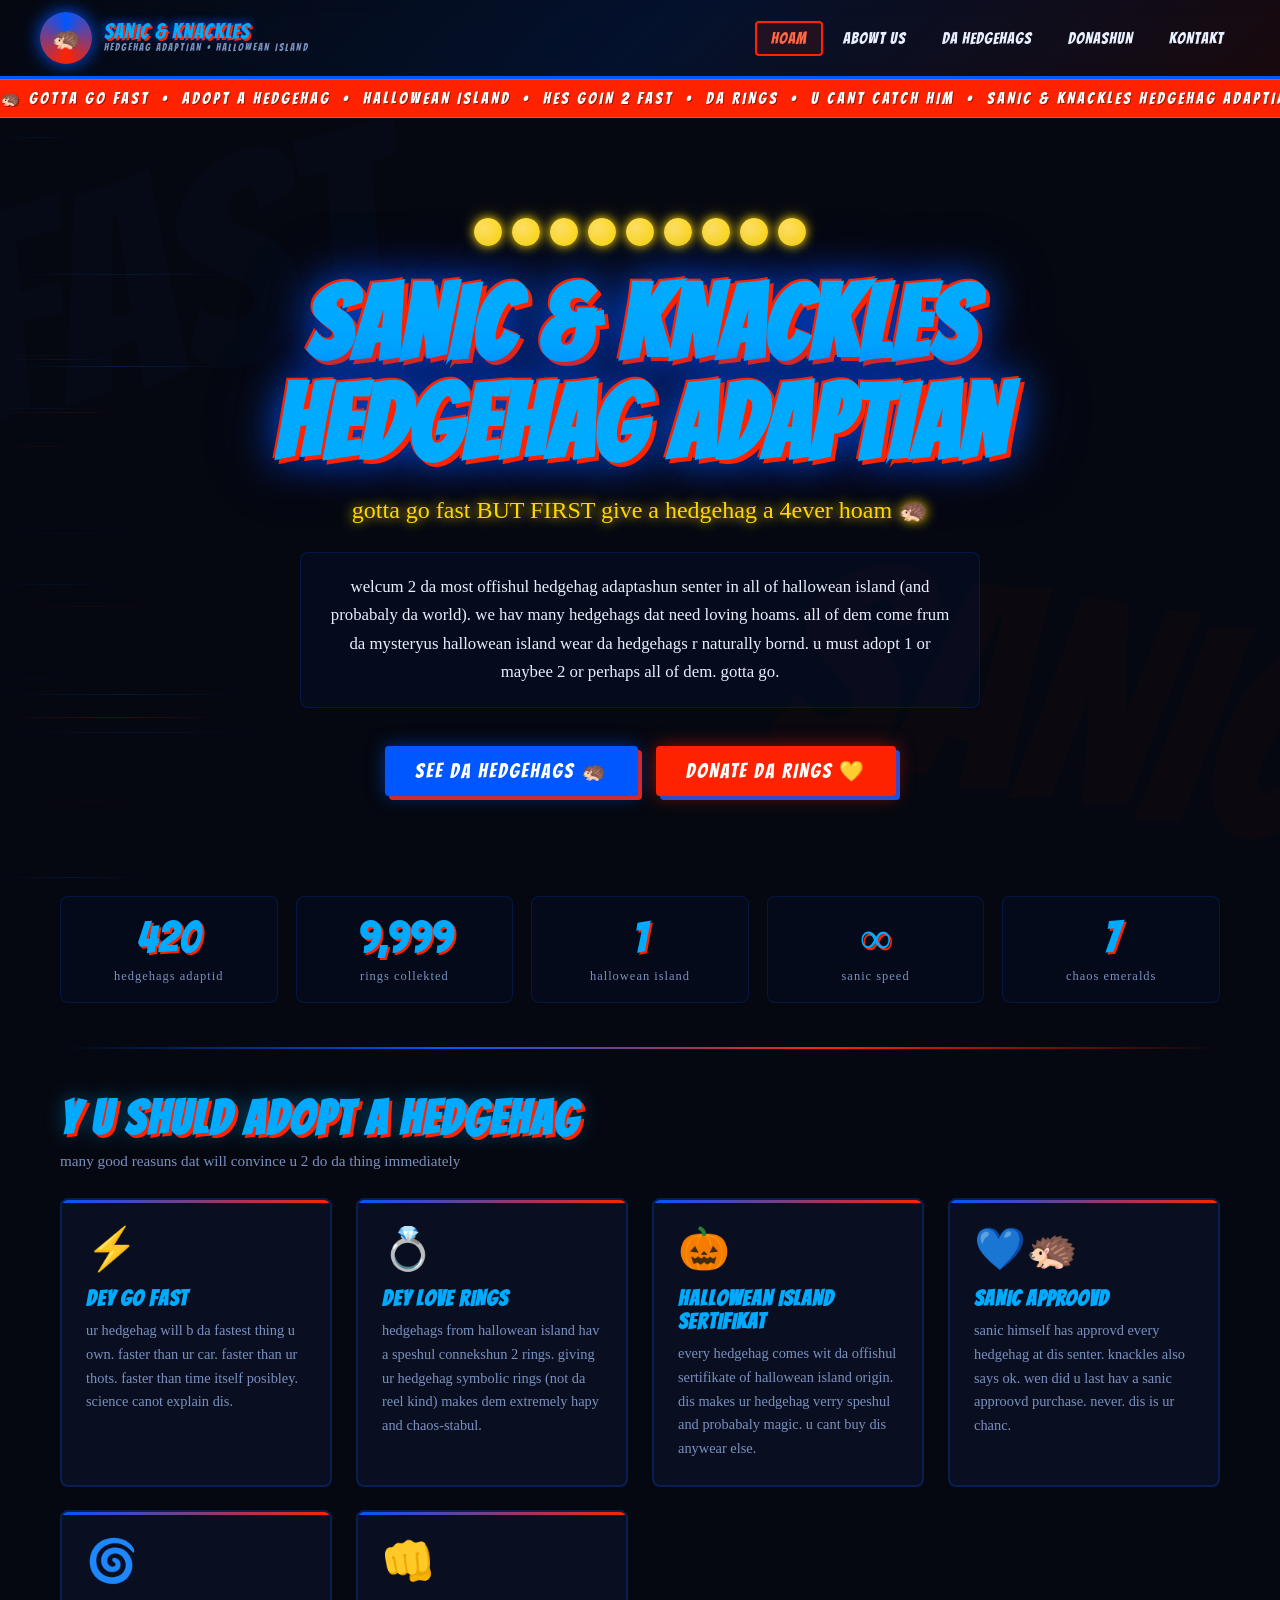
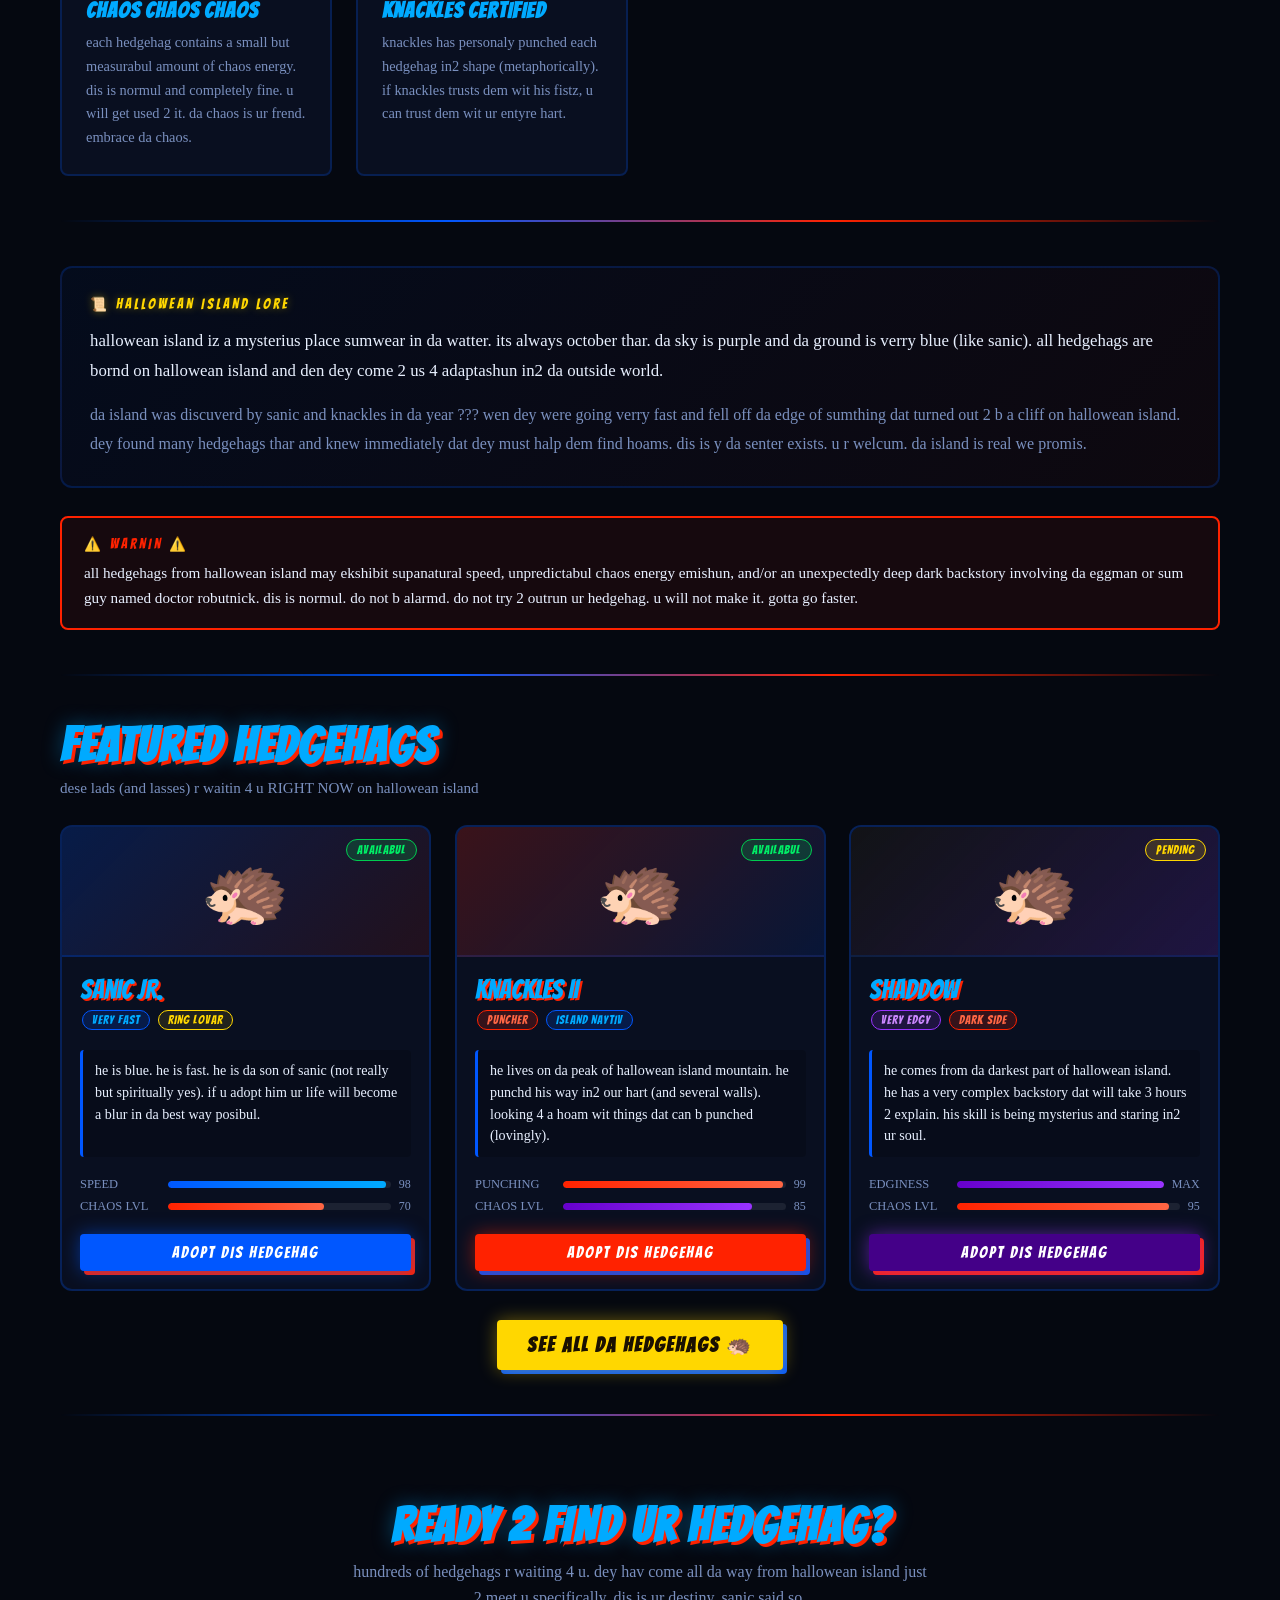
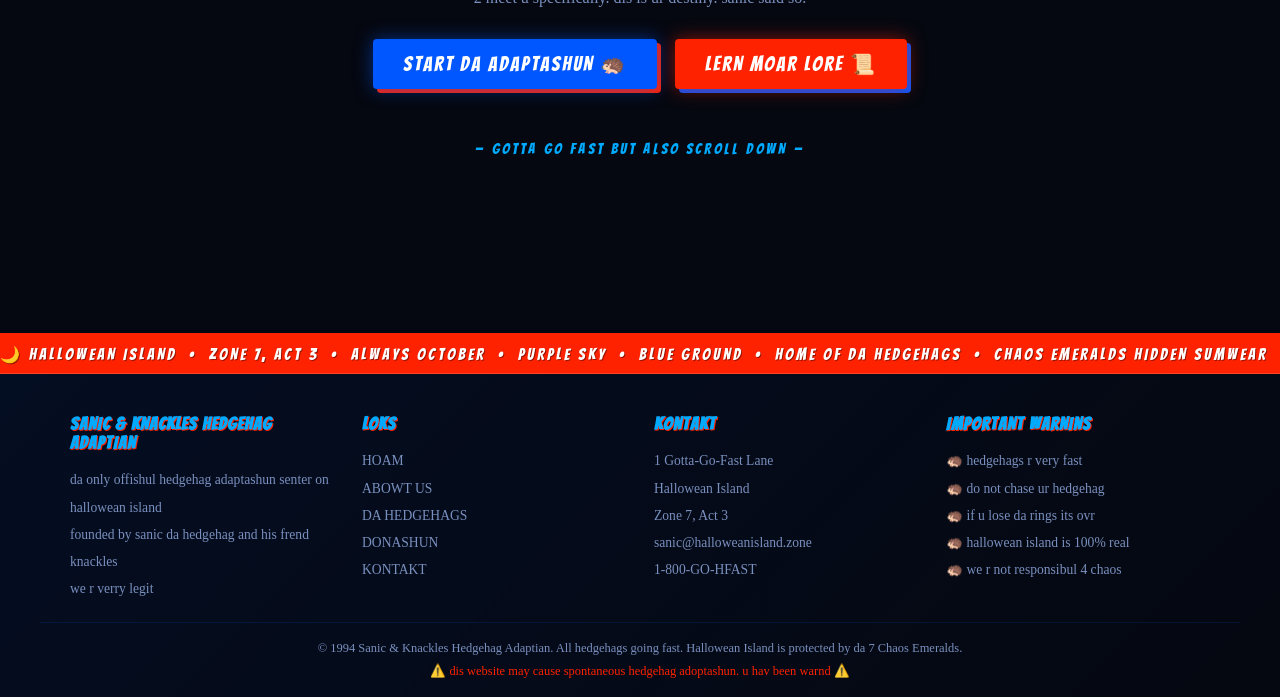
==== index.html @ bf7f6d5d "Add files via upload" ====
<!DOCTYPE html>
<html lang="en">
<head>
  <meta charset="UTF-8">
  <meta name="viewport" content="width=device-width, initial-scale=1.0">
  <title>SANIC & KNACKLES HEDGEHAG ADAPTIAN — Hallowean Island</title>
  <link rel="preconnect" href="https://fonts.googleapis.com">
  <link rel="preconnect" href="https://fonts.gstatic.com" crossorigin>
  <link href="https://fonts.googleapis.com/css2?family=Bangers&display=swap" rel="stylesheet">
  <link rel="stylesheet" href="styles.css">
  <link rel="icon" href="data:image/svg+xml,<svg xmlns='http://www.w3.org/2000/svg' viewBox='0 0 100 100'><text y='.9em' font-size='90'>🦔</text></svg>">
  <!-- SEO -->
  <meta name="description" content="Adopt a hedgehag from Hallowean Island! Sanic & Knackles Hedgehag Adaptian is da #1 hedgehog adoption center. All hedgehags go very fast. Sanic approovd.">
  <meta name="keywords" content="hedgehog adoption, hedgehag, sanic, hallowean island, adopt hedgehog, fast hedgehog, chaos emeralds, knackles">
  <meta name="robots" content="index, follow">
  <meta name="author" content="Sanic & Knackles Hedgehag Adaptian">
  <meta property="og:type" content="website">
  <meta property="og:title" content="SANIC & KNACKLES HEDGEHAG ADAPTIAN — Hallowean Island">
  <meta property="og:description" content="Adopt a hedgehag from Hallowean Island! All hedgehags go very fast. Sanic approovd. U cant catch him but u can adopt him.">
  <meta property="og:url" content="https://hedgehagadaptian.halloweanisland.zone/">
  <meta property="og:image" content="https://hedgehagadaptian.halloweanisland.zone/og-image.png">
  <meta name="twitter:card" content="summary_large_image">
  <meta name="twitter:title" content="SANIC & KNACKLES HEDGEHAG ADAPTIAN">
  <meta name="twitter:description" content="Adopt a hedgehag from Hallowean Island! Gotta go adopt. 🦔">
  <meta name="geo.region" content="XX-HI">
  <meta name="geo.placename" content="Hallowean Island, Zone 7, Act 3">
  <meta name="geo.position" content="-7.777;77.777">
  <meta name="ICBM" content="-7.777, 77.777">
  <link rel="canonical" href="https://hedgehagadaptian.halloweanisland.zone/">
</head>
<body>

  <!-- background chaos watermarks -->
  <div class="bg-chaos" style="top:15%;left:-4%;transform:rotate(-14deg);color:var(--sanic-blue);">FAST</div>
  <div class="bg-chaos" style="top:62%;right:-4%;transform:rotate(10deg);color:var(--knackles-red);">SANIC</div>

  <!-- ════════════ HEADER ════════════ -->
  <header>
    <div class="header-inner">
      <a href="index.html" class="site-logo">
        <div class="logo-badge">🦔</div>
        <div class="logo-text">
          <span class="main-title">SANIC &amp; KNACKLES</span>
          <span class="sub-title">hedgehag adaptian &bull; hallowean island</span>
        </div>
      </a>
      <nav>
        <ul>
          <li><a href="index.html" class="active">HOAM</a></li>
          <li><a href="about.html">ABOWT US</a></li>
          <li><a href="adopt.html">DA HEDGEHAGS</a></li>
          <li><a href="donate.html">DONASHUN</a></li>
          <li><a href="contact.html">KONTAKT</a></li>
        </ul>
      </nav>
    </div>
  </header>

  <!-- ════════════ TICKER ════════════ -->
  <div class="chaos-ticker">
    <div class="chaos-ticker-inner">
      🦔&nbsp;GOTTA GO FAST&nbsp;&nbsp;•&nbsp;&nbsp;ADOPT A HEDGEHAG&nbsp;&nbsp;•&nbsp;&nbsp;HALLOWEAN ISLAND&nbsp;&nbsp;•&nbsp;&nbsp;HES GOIN 2 FAST&nbsp;&nbsp;•&nbsp;&nbsp;DA RINGS&nbsp;&nbsp;•&nbsp;&nbsp;U CANT CATCH HIM&nbsp;&nbsp;•&nbsp;&nbsp;SANIC &amp; KNACKLES HEDGEHAG ADAPTIAN&nbsp;&nbsp;•&nbsp;&nbsp;HALLOWEAN ISLAND, ZONE 7, ACT 3&nbsp;&nbsp;•&nbsp;&nbsp;CHAOS ENERGY DETECTED&nbsp;&nbsp;•&nbsp;&nbsp;
      🦔&nbsp;GOTTA GO FAST&nbsp;&nbsp;•&nbsp;&nbsp;ADOPT A HEDGEHAG&nbsp;&nbsp;•&nbsp;&nbsp;HALLOWEAN ISLAND&nbsp;&nbsp;•&nbsp;&nbsp;HES GOIN 2 FAST&nbsp;&nbsp;•&nbsp;&nbsp;DA RINGS&nbsp;&nbsp;•&nbsp;&nbsp;U CANT CATCH HIM&nbsp;&nbsp;•&nbsp;&nbsp;SANIC &amp; KNACKLES HEDGEHAG ADAPTIAN&nbsp;&nbsp;•&nbsp;&nbsp;HALLOWEAN ISLAND, ZONE 7, ACT 3&nbsp;&nbsp;•&nbsp;&nbsp;CHAOS ENERGY DETECTED&nbsp;&nbsp;•&nbsp;&nbsp;
    </div>
  </div>

  <!-- ════════════ MAIN ════════════ -->
  <main>

    <!-- HERO -->
    <section class="hero">
      <div class="ring-counter">
        <div class="ring" style="--i:0"></div>
        <div class="ring" style="--i:1"></div>
        <div class="ring" style="--i:2"></div>
        <div class="ring" style="--i:3"></div>
        <div class="ring" style="--i:4"></div>
        <div class="ring" style="--i:5"></div>
        <div class="ring" style="--i:6"></div>
        <div class="ring" style="--i:7"></div>
        <div class="ring" style="--i:8"></div>
      </div>

      <h1 class="hero-title">SANIC &amp; KNACKLES<br>HEDGEHAG ADAPTIAN</h1>
      <p class="hero-subtitle">gotta go fast BUT FIRST give a hedgehag a 4ever hoam 🦔</p>

      <div class="hero-description">
        <p>welcum 2 da most offishul hedgehag adaptashun senter in all of hallowean island (and probabaly da world). we hav many hedgehags dat need loving hoams. all of dem come frum da mysteryus hallowean island wear da hedgehags r naturally bornd. u must adopt 1 or maybee 2 or perhaps all of dem. gotta go.</p>
      </div>

      <div class="btn-group">
        <a href="adopt.html" class="btn btn-primary">SEE DA HEDGEHAGS 🦔</a>
        <a href="donate.html" class="btn btn-secondary">DONATE DA RINGS 💛</a>
      </div>
    </section>

    <!-- STATS -->
    <div class="stats-row">
      <div class="stat-counter">
        <span class="number">420</span>
        <span class="label">hedgehags adaptid</span>
      </div>
      <div class="stat-counter">
        <span class="number">9,999</span>
        <span class="label">rings collekted</span>
      </div>
      <div class="stat-counter">
        <span class="number">1</span>
        <span class="label">hallowean island</span>
      </div>
      <div class="stat-counter">
        <span class="number">∞</span>
        <span class="label">sanic speed</span>
      </div>
      <div class="stat-counter">
        <span class="number">7</span>
        <span class="label">chaos emeralds</span>
      </div>
    </div>

    <hr class="section-divider">

    <!-- WHY ADOPT -->
    <section>
      <h2 class="section-title">Y U SHULD ADOPT A HEDGEHAG</h2>
      <p class="section-subtitle">many good reasuns dat will convince u 2 do da thing immediately</p>

      <div class="grid-3">
        <div class="card">
          <div style="font-size:2.6rem;margin-bottom:14px;">⚡</div>
          <h3 style="font-family:'Bangers',fantasy;font-size:1.35rem;color:var(--sanic-blue-bright);margin-bottom:9px;letter-spacing:1px;">DEY GO FAST</h3>
          <p style="font-size:0.9rem;line-height:1.65;color:var(--text-muted);">ur hedgehag will b da fastest thing u own. faster than ur car. faster than ur thots. faster than time itself posibley. science canot explain dis.</p>
        </div>
        <div class="card">
          <div style="font-size:2.6rem;margin-bottom:14px;">💍</div>
          <h3 style="font-family:'Bangers',fantasy;font-size:1.35rem;color:var(--sanic-blue-bright);margin-bottom:9px;letter-spacing:1px;">DEY LOVE RINGS</h3>
          <p style="font-size:0.9rem;line-height:1.65;color:var(--text-muted);">hedgehags from hallowean island hav a speshul connekshun 2 rings. giving ur hedgehag symbolic rings (not da reel kind) makes dem extremely hapy and chaos-stabul.</p>
        </div>
        <div class="card">
          <div style="font-size:2.6rem;margin-bottom:14px;">🎃</div>
          <h3 style="font-family:'Bangers',fantasy;font-size:1.35rem;color:var(--sanic-blue-bright);margin-bottom:9px;letter-spacing:1px;">HALLOWEAN ISLAND SERTIFIKAT</h3>
          <p style="font-size:0.9rem;line-height:1.65;color:var(--text-muted);">every hedgehag comes wit da offishul sertifikate of hallowean island origin. dis makes ur hedgehag verry speshul and probabaly magic. u cant buy dis anywear else.</p>
        </div>
        <div class="card">
          <div style="font-size:2.6rem;margin-bottom:14px;">💙🦔</div>
          <h3 style="font-family:'Bangers',fantasy;font-size:1.35rem;color:var(--sanic-blue-bright);margin-bottom:9px;letter-spacing:1px;">SANIC APPROOVD</h3>
          <p style="font-size:0.9rem;line-height:1.65;color:var(--text-muted);">sanic himself has approvd every hedgehag at dis senter. knackles also says ok. wen did u last hav a sanic approovd purchase. never. dis is ur chanc.</p>
        </div>
        <div class="card">
          <div style="font-size:2.6rem;margin-bottom:14px;">🌀</div>
          <h3 style="font-family:'Bangers',fantasy;font-size:1.35rem;color:var(--sanic-blue-bright);margin-bottom:9px;letter-spacing:1px;">CHAOS CHAOS CHAOS</h3>
          <p style="font-size:0.9rem;line-height:1.65;color:var(--text-muted);">each hedgehag contains a small but measurabul amount of chaos energy. dis is normul and completely fine. u will get used 2 it. da chaos is ur frend. embrace da chaos.</p>
        </div>
        <div class="card">
          <div style="font-size:2.6rem;margin-bottom:14px;">👊</div>
          <h3 style="font-family:'Bangers',fantasy;font-size:1.35rem;color:var(--sanic-blue-bright);margin-bottom:9px;letter-spacing:1px;">KNACKLES CERTIFIED</h3>
          <p style="font-size:0.9rem;line-height:1.65;color:var(--text-muted);">knackles has personaly punched each hedgehag in2 shape (metaphorically). if knackles trusts dem wit his fistz, u can trust dem wit ur entyre hart.</p>
        </div>
      </div>
    </section>

    <hr class="section-divider">

    <!-- HALLOWEEN ISLAND LORE -->
    <div class="lore-box">
      <p style="font-size:1.05rem;line-height:1.8;margin-bottom:14px;">
        hallowean island iz a mysterius place sumwear in da watter. its always october thar. da sky is purple and da ground is verry blue (like sanic). all hedgehags are bornd on hallowean island and den dey come 2 us 4 adaptashun in2 da outside world.
      </p>
      <p style="line-height:1.8;color:var(--text-muted);">
        da island was discuverd by sanic and knackles in da year ??? wen dey were going verry fast and fell off da edge of sumthing dat turned out 2 b a cliff on hallowean island. dey found many hedgehags thar and knew immediately dat dey must halp dem find hoams. dis is y da senter exists. u r welcum. da island is real we promis.
      </p>
    </div>

    <!-- WARNING -->
    <div class="warning-box">
      <p style="color:var(--text-primary);font-size:0.95rem;line-height:1.65;">
        all hedgehags from hallowean island may ekshibit supanatural speed, unpredictabul chaos energy emishun, and/or an unexpectedly deep dark backstory involving da eggman or sum guy named doctor robutnick. dis is normul. do not b alarmd. do not try 2 outrun ur hedgehag. u will not make it. gotta go faster.
      </p>
    </div>

    <!-- FEATURED HEDGEHOGS PREVIEW -->
    <hr class="section-divider">
    <section>
      <h2 class="section-title">FEATURED HEDGEHAGS</h2>
      <p class="section-subtitle">dese lads (and lasses) r waitin 4 u RIGHT NOW on hallowean island</p>

      <div class="grid-3">

        <div class="hedgehog-card">
          <div class="hedgehog-avatar">
            🦔
            <div class="status-badge status-available">AVAILABUL</div>
          </div>
          <div class="hedgehog-info">
            <div class="hedgehog-name">Sanic Jr.</div>
            <div style="margin-bottom:8px;">
              <span class="hedgehog-tag tag-blue">VERY FAST</span>
              <span class="hedgehog-tag tag-gold">RING LOVAR</span>
            </div>
            <div class="hedgehog-bio">
              he is blue. he is fast. he is da son of sanic (not really but spiritually yes). if u adopt him ur life will become a blur in da best way posibul.
            </div>
            <div class="hedgehog-stats">
              <div class="stat">
                <span class="stat-label">SPEED</span>
                <div class="stat-bar"><div class="stat-fill" data-width="98%" style="width:98%"></div></div>
                <span style="font-size:0.75rem;color:var(--text-muted);">98</span>
              </div>
              <div class="stat">
                <span class="stat-label">CHAOS LVL</span>
                <div class="stat-bar"><div class="stat-fill red" data-width="70%" style="width:70%"></div></div>
                <span style="font-size:0.75rem;color:var(--text-muted);">70</span>
              </div>
            </div>
            <a href="adopt.html" class="btn btn-primary" style="width:100%;text-align:center;margin-top:10px;font-size:1rem;padding:10px;">ADOPT DIS HEDGEHAG</a>
          </div>
        </div>

        <div class="hedgehog-card">
          <div class="hedgehog-avatar" style="background:linear-gradient(135deg,rgba(255,34,0,0.2),rgba(0,87,255,0.1));">
            🦔
            <div class="status-badge status-available">AVAILABUL</div>
          </div>
          <div class="hedgehog-info">
            <div class="hedgehog-name">Knackles II</div>
            <div style="margin-bottom:8px;">
              <span class="hedgehog-tag tag-red">PUNCHER</span>
              <span class="hedgehog-tag tag-blue">ISLAND NAYTIV</span>
            </div>
            <div class="hedgehog-bio">
              he lives on da peak of hallowean island mountain. he punchd his way in2 our hart (and several walls). looking 4 a hoam wit things dat can b punched (lovingly).
            </div>
            <div class="hedgehog-stats">
              <div class="stat">
                <span class="stat-label">PUNCHING</span>
                <div class="stat-bar"><div class="stat-fill red" data-width="99%" style="width:99%"></div></div>
                <span style="font-size:0.75rem;color:var(--text-muted);">99</span>
              </div>
              <div class="stat">
                <span class="stat-label">CHAOS LVL</span>
                <div class="stat-bar"><div class="stat-fill purple" data-width="85%" style="width:85%"></div></div>
                <span style="font-size:0.75rem;color:var(--text-muted);">85</span>
              </div>
            </div>
            <a href="adopt.html" class="btn btn-secondary" style="width:100%;text-align:center;margin-top:10px;font-size:1rem;padding:10px;">ADOPT DIS HEDGEHAG</a>
          </div>
        </div>

        <div class="hedgehog-card">
          <div class="hedgehog-avatar" style="background:linear-gradient(135deg,rgba(20,20,20,0.8),rgba(153,51,255,0.15));">
            🦔
            <div class="status-badge status-pending">PENDING</div>
          </div>
          <div class="hedgehog-info">
            <div class="hedgehog-name">Shaddow</div>
            <div style="margin-bottom:8px;">
              <span class="hedgehog-tag tag-purple">VERY EDGY</span>
              <span class="hedgehog-tag tag-red">DARK SIDE</span>
            </div>
            <div class="hedgehog-bio">
              he comes from da darkest part of hallowean island. he has a very complex backstory dat will take 3 hours 2 explain. his skill is being mysterius and staring in2 ur soul.
            </div>
            <div class="hedgehog-stats">
              <div class="stat">
                <span class="stat-label">EDGINESS</span>
                <div class="stat-bar"><div class="stat-fill purple" data-width="100%" style="width:100%"></div></div>
                <span style="font-size:0.75rem;color:var(--text-muted);">MAX</span>
              </div>
              <div class="stat">
                <span class="stat-label">CHAOS LVL</span>
                <div class="stat-bar"><div class="stat-fill red" data-width="95%" style="width:95%"></div></div>
                <span style="font-size:0.75rem;color:var(--text-muted);">95</span>
              </div>
            </div>
            <a href="adopt.html" class="btn btn-primary" style="width:100%;text-align:center;margin-top:10px;font-size:1rem;padding:10px;background:#440088;box-shadow:0 0 18px rgba(153,51,255,0.5),4px 4px 0 var(--knackles-red);">ADOPT DIS HEDGEHAG</a>
          </div>
        </div>

      </div>

      <div style="text-align:center;margin-top:24px;">
        <a href="adopt.html" class="btn btn-gold">SEE ALL DA HEDGEHAGS 🦔</a>
      </div>
    </section>

    <hr class="section-divider">

    <!-- CTA -->
    <section style="text-align:center;padding:40px 0;">
      <h2 class="section-title">READY 2 FIND UR HEDGEHAG?</h2>
      <p style="color:var(--text-muted);margin-bottom:28px;max-width:580px;margin-left:auto;margin-right:auto;line-height:1.65;">
        hundreds of hedgehags r waiting 4 u. dey hav come all da way from hallowean island just 2 meet u specifically. dis is ur destiny. sanic said so.
      </p>
      <div class="btn-group">
        <a href="adopt.html" class="btn btn-primary">START DA ADAPTASHUN 🦔</a>
        <a href="about.html" class="btn btn-secondary">LERN MOAR LORE 📜</a>
      </div>
      <p class="gotta-go-scroll" style="margin-top:36px;">— GOTTA GO FAST BUT ALSO SCROLL DOWN —</p>
    </section>

  </main>

  <!-- ════════════ FOOTER ════════════ -->
  <footer>
    <div class="chaos-ticker" style="border-top:none;">
      <div class="chaos-ticker-inner" style="animation-duration:28s;animation-direction:reverse;">
        🌙&nbsp;HALLOWEAN ISLAND&nbsp;&nbsp;•&nbsp;&nbsp;ZONE 7, ACT 3&nbsp;&nbsp;•&nbsp;&nbsp;ALWAYS OCTOBER&nbsp;&nbsp;•&nbsp;&nbsp;PURPLE SKY&nbsp;&nbsp;•&nbsp;&nbsp;BLUE GROUND&nbsp;&nbsp;•&nbsp;&nbsp;HOME OF DA HEDGEHAGS&nbsp;&nbsp;•&nbsp;&nbsp;CHAOS EMERALDS HIDDEN SUMWEAR&nbsp;&nbsp;•&nbsp;&nbsp;
        🌙&nbsp;HALLOWEAN ISLAND&nbsp;&nbsp;•&nbsp;&nbsp;ZONE 7, ACT 3&nbsp;&nbsp;•&nbsp;&nbsp;ALWAYS OCTOBER&nbsp;&nbsp;•&nbsp;&nbsp;PURPLE SKY&nbsp;&nbsp;•&nbsp;&nbsp;BLUE GROUND&nbsp;&nbsp;•&nbsp;&nbsp;HOME OF DA HEDGEHAGS&nbsp;&nbsp;•&nbsp;&nbsp;CHAOS EMERALDS HIDDEN SUMWEAR&nbsp;&nbsp;•&nbsp;&nbsp;
      </div>
    </div>
    <div class="footer-inner">
      <div class="footer-section">
        <h3>SANIC &amp; KNACKLES HEDGEHAG ADAPTIAN</h3>
        <p>da only offishul hedgehag adaptashun senter on hallowean island</p>
        <p>founded by sanic da hedgehag and his frend knackles</p>
        <p>we r verry legit</p>
      </div>
      <div class="footer-section">
        <h3>LOKS</h3>
        <a href="index.html">HOAM</a>
        <a href="about.html">ABOWT US</a>
        <a href="adopt.html">DA HEDGEHAGS</a>
        <a href="donate.html">DONASHUN</a>
        <a href="contact.html">KONTAKT</a>
      </div>
      <div class="footer-section">
        <h3>KONTAKT</h3>
        <p>1 Gotta-Go-Fast Lane</p>
        <p>Hallowean Island</p>
        <p>Zone 7, Act 3</p>
        <p>sanic@halloweanisland.zone</p>
        <p>1-800-GO-HFAST</p>
      </div>
      <div class="footer-section">
        <h3>IMPORTANT WARNINS</h3>
        <p>🦔 hedgehags r very fast</p>
        <p>🦔 do not chase ur hedgehag</p>
        <p>🦔 if u lose da rings its ovr</p>
        <p>🦔 hallowean island is 100% real</p>
        <p>🦔 we r not responsibul 4 chaos</p>
      </div>
    </div>
    <div class="footer-bottom">
      <p>© 1994 Sanic &amp; Knackles Hedgehag Adaptian. All hedgehags going fast. Hallowean Island is protected by da 7 Chaos Emeralds.</p>
      <p style="margin-top:7px;color:var(--knackles-red);">⚠️ dis website may cause spontaneous hedgehag adoptashun. u hav been warnd ⚠️</p>
    </div>
  </footer>

  <script src="script.js"></script>
</body>
</html>
---- styles.css ----
@import url('https://fonts.googleapis.com/css2?family=Bangers&display=swap');

:root {
  --sanic-blue: #0057FF;
  --sanic-blue-bright: #00AAFF;
  --knackles-red: #FF2200;
  --knackles-red-bright: #FF6644;
  --dark-bg: #050810;
  --card-bg: #090F20;
  --ring-gold: #FFD700;
  --text-primary: #E8F0FF;
  --text-muted: #7A90BF;
  --chaos-purple: #9933FF;
}

* { margin: 0; padding: 0; box-sizing: border-box; }

html { scroll-behavior: smooth; }

body {
  background-color: var(--dark-bg);
  color: var(--text-primary);
  font-family: 'Comic Sans MS', 'Chalkboard SE', cursive;
  overflow-x: hidden;
  min-height: 100vh;
}

/* ===================== ANIMATIONS ===================== */

@keyframes spin-2-win {
  from { transform: rotate(0deg); }
  to { transform: rotate(360deg); }
}

@keyframes chaos-wobble {
  0%, 100% { transform: rotate(-1.5deg) skew(-0.5deg); }
  25%       { transform: rotate(1.5deg) skew(0.5deg); }
  50%       { transform: rotate(-0.8deg) skew(1deg); }
  75%       { transform: rotate(2deg) skew(-1deg); }
}

@keyframes pulse-glow-blue {
  0%, 100% { box-shadow: 0 0 8px var(--sanic-blue), 0 0 16px var(--sanic-blue); }
  50%       { box-shadow: 0 0 20px var(--sanic-blue-bright), 0 0 40px var(--sanic-blue), 0 0 60px rgba(0,87,255,0.2); }
}

@keyframes pulse-glow-red {
  0%, 100% { box-shadow: 0 0 8px var(--knackles-red); }
  50%       { box-shadow: 0 0 20px var(--knackles-red-bright), 0 0 40px var(--knackles-red); }
}

@keyframes text-flicker {
  0%, 89%, 91%, 93%, 95%, 100% { opacity: 1; }
  90%, 92%, 94% { opacity: 0.25; }
}

@keyframes float-ring {
  0%, 100% { transform: translateY(0px) rotate(0deg); }
  50%       { transform: translateY(-12px) rotate(180deg); }
}

@keyframes scroll-ticker {
  from { transform: translateX(0); }
  to   { transform: translateX(-50%); }
}

@keyframes speed-line-sweep {
  0%   { transform: translateX(-110%); opacity: 0; }
  5%   { opacity: 1; }
  90%  { opacity: 0.5; }
  100% { transform: translateX(110vw); opacity: 0; }
}

@keyframes slide-in-left {
  from { transform: translateX(-60px) rotate(-3deg); opacity: 0; }
  to   { transform: translateX(0) rotate(0deg); opacity: 1; }
}

@keyframes chaos-popup-anim {
  0%   { opacity: 0; transform: translate(-50%, -50%) scale(0.4) rotate(-12deg); }
  20%  { opacity: 1; transform: translate(-50%, -50%) scale(1.2) rotate(4deg); }
  70%  { opacity: 1; transform: translate(-50%, -80%) scale(1) rotate(0deg); }
  100% { opacity: 0; transform: translate(-50%, -150%) scale(0.7) rotate(8deg); }
}

@keyframes gradient-shift {
  0%, 100% { background-position: 0% 50%; }
  50%       { background-position: 100% 50%; }
}

@keyframes ring-collect-anim {
  0%   { opacity: 1; transform: translate(-50%, -50%) scale(1); }
  100% { opacity: 0; transform: translate(-50%, -200%) scale(0.3); }
}

/* ===================== SPEED LINES ===================== */

.speed-lines-container {
  position: fixed;
  top: 0; left: 0;
  width: 100%; height: 100%;
  pointer-events: none;
  overflow: hidden;
  z-index: 0;
}

.speed-line {
  position: absolute;
  height: 1px;
  background: linear-gradient(90deg, transparent, var(--sanic-blue), transparent);
  opacity: 0;
  animation: speed-line-sweep linear infinite;
}

/* ===================== CHAOS POPUP ===================== */

.chaos-popup {
  position: fixed;
  z-index: 9999;
  pointer-events: none;
  font-family: 'Bangers', fantasy;
  font-size: 2.2rem;
  color: var(--sanic-blue-bright);
  text-shadow: 2px 2px 0 var(--knackles-red), 0 0 20px var(--sanic-blue);
  animation: chaos-popup-anim 1.1s ease-out forwards;
  transform: translate(-50%, -50%);
  letter-spacing: 2px;
  white-space: nowrap;
}

.ring-collect-el {
  position: fixed;
  pointer-events: none;
  font-size: 22px;
  z-index: 9998;
  animation: ring-collect-anim 0.7s ease-out forwards;
  transform: translate(-50%, -50%);
}

/* ===================== BACKGROUND CHAOS ===================== */

.bg-chaos {
  position: fixed;
  pointer-events: none;
  z-index: 0;
  opacity: 0.025;
  font-family: 'Bangers', fantasy;
  font-size: 18rem;
  user-select: none;
  white-space: nowrap;
  line-height: 1;
}

/* ===================== HEADER ===================== */

header {
  background: linear-gradient(135deg,
    var(--dark-bg) 0%,
    rgba(0, 87, 255, 0.12) 50%,
    rgba(255, 34, 0, 0.08) 100%
  );
  border-bottom: 3px solid var(--sanic-blue);
  padding: 12px 30px;
  position: sticky;
  top: 0;
  z-index: 1000;
  animation: pulse-glow-blue 4s ease-in-out infinite;
  backdrop-filter: blur(10px);
}

.header-inner {
  max-width: 1200px;
  margin: 0 auto;
  display: flex;
  align-items: center;
  justify-content: space-between;
  flex-wrap: wrap;
  gap: 12px;
}

.site-logo {
  display: flex;
  align-items: center;
  gap: 12px;
  text-decoration: none;
}

.logo-badge {
  width: 52px;
  height: 52px;
  border-radius: 50%;
  background: conic-gradient(var(--sanic-blue) 0%, var(--knackles-red) 50%, var(--sanic-blue) 100%);
  animation: spin-2-win 4s linear infinite;
  display: flex;
  align-items: center;
  justify-content: center;
  font-size: 24px;
  box-shadow: 0 0 18px var(--sanic-blue);
  flex-shrink: 0;
}

.logo-text { font-family: 'Bangers', 'Impact', fantasy; line-height: 1; }

.logo-text .main-title {
  font-size: 1.3rem;
  color: var(--sanic-blue-bright);
  text-shadow: 2px 2px 0 var(--knackles-red), -1px -1px 10px var(--sanic-blue);
  display: block;
  animation: text-flicker 9s ease-in-out infinite;
  letter-spacing: 1px;
}

.logo-text .sub-title {
  font-size: 0.65rem;
  color: var(--text-muted);
  display: block;
  letter-spacing: 2px;
  text-transform: uppercase;
}

nav ul {
  list-style: none;
  display: flex;
  gap: 4px;
  flex-wrap: wrap;
}

nav ul li a {
  color: var(--text-primary);
  text-decoration: none;
  font-family: 'Bangers', 'Impact', fantasy;
  font-size: 1rem;
  padding: 7px 14px;
  border: 2px solid transparent;
  border-radius: 4px;
  transition: all 0.15s ease;
  letter-spacing: 1px;
  display: block;
}

nav ul li a:hover {
  color: var(--sanic-blue-bright);
  border-color: var(--sanic-blue);
  background: rgba(0, 87, 255, 0.1);
  transform: skewX(-5deg) translateY(-2px);
  box-shadow: 0 0 12px rgba(0, 87, 255, 0.4);
}

nav ul li a.active {
  color: var(--knackles-red-bright);
  border-color: var(--knackles-red);
  background: rgba(255, 34, 0, 0.1);
}

/* ===================== TICKER ===================== */

.chaos-ticker {
  background: var(--knackles-red);
  padding: 9px 0;
  overflow: hidden;
  border-top: 1px solid rgba(255,255,255,0.15);
  border-bottom: 1px solid rgba(255,255,255,0.15);
  position: relative;
  z-index: 1;
}

.chaos-ticker-inner {
  display: inline-block;
  white-space: nowrap;
  animation: scroll-ticker 22s linear infinite;
  font-family: 'Bangers', fantasy;
  font-size: 1rem;
  letter-spacing: 3px;
  color: white;
  text-shadow: 1px 1px 0 rgba(0,0,0,0.4);
}

/* ===================== MAIN / LAYOUT ===================== */

main {
  position: relative;
  z-index: 1;
  max-width: 1200px;
  margin: 0 auto;
  padding: 40px 20px 60px;
}

/* ===================== HERO ===================== */

.hero {
  text-align: center;
  padding: 60px 20px;
  position: relative;
}

.hero-title {
  font-family: 'Bangers', 'Impact', fantasy;
  font-size: clamp(2.8rem, 9vw, 6.5rem);
  line-height: 0.95;
  margin-bottom: 22px;
  color: var(--sanic-blue-bright);
  text-shadow:
    4px 4px 0 var(--knackles-red),
    -2px -2px 0 var(--knackles-red),
    0 0 40px var(--sanic-blue),
    0 0 80px rgba(0,87,255,0.25);
  animation: chaos-wobble 5s ease-in-out infinite, text-flicker 11s ease-in-out infinite;
  letter-spacing: 2px;
}

.hero-subtitle {
  font-size: clamp(1rem, 3vw, 1.5rem);
  color: var(--ring-gold);
  margin-bottom: 28px;
  text-shadow: 0 0 12px var(--ring-gold);
  animation: float-ring 4s ease-in-out infinite;
}

.hero-description {
  max-width: 680px;
  margin: 0 auto 38px;
  font-size: 1.05rem;
  color: var(--text-primary);
  line-height: 1.7;
  background: rgba(0, 87, 255, 0.05);
  border: 1px solid rgba(0, 87, 255, 0.18);
  border-radius: 8px;
  padding: 20px 24px;
}

/* ===================== RING ROW ===================== */

.ring-counter {
  display: flex;
  gap: 10px;
  justify-content: center;
  flex-wrap: wrap;
  margin-bottom: 30px;
}

.ring {
  width: 28px;
  height: 28px;
  border-radius: 50%;
  background: radial-gradient(circle at 35% 35%, #FFE066, var(--ring-gold));
  box-shadow: 0 0 10px var(--ring-gold), 0 0 20px rgba(255,215,0,0.3);
  animation: float-ring 2.2s ease-in-out infinite;
  animation-delay: calc(var(--i, 0) * 0.18s);
}

/* ===================== BUTTONS ===================== */

.btn {
  display: inline-block;
  padding: 13px 30px;
  font-family: 'Bangers', 'Impact', fantasy;
  font-size: 1.25rem;
  letter-spacing: 2px;
  border: none;
  border-radius: 4px;
  cursor: pointer;
  text-decoration: none;
  transition: all 0.15s ease;
  position: relative;
}

.btn-primary {
  background: var(--sanic-blue);
  color: white;
  box-shadow: 0 0 18px rgba(0,87,255,0.5), 4px 4px 0 var(--knackles-red);
}

.btn-primary:hover {
  transform: translate(-2px, -2px);
  box-shadow: 0 0 30px rgba(0,87,255,0.8), 6px 6px 0 var(--knackles-red);
  background: var(--sanic-blue-bright);
  color: white;
}

.btn-secondary {
  background: var(--knackles-red);
  color: white;
  box-shadow: 0 0 18px rgba(255,34,0,0.5), 4px 4px 0 var(--sanic-blue);
}

.btn-secondary:hover {
  transform: translate(-2px, -2px);
  box-shadow: 0 0 30px rgba(255,34,0,0.8), 6px 6px 0 var(--sanic-blue);
  background: var(--knackles-red-bright);
  color: white;
}

.btn-gold {
  background: var(--ring-gold);
  color: #1A1000;
  font-weight: bold;
  box-shadow: 0 0 18px rgba(255,215,0,0.4), 4px 4px 0 var(--sanic-blue);
}

.btn-gold:hover {
  transform: translate(-2px, -2px);
  box-shadow: 0 0 30px rgba(255,215,0,0.7), 6px 6px 0 var(--sanic-blue);
  color: #1A1000;
}

.btn-group {
  display: flex;
  gap: 18px;
  justify-content: center;
  flex-wrap: wrap;
}

/* ===================== CARDS ===================== */

.card {
  background: var(--card-bg);
  border: 2px solid rgba(0, 87, 255, 0.22);
  border-radius: 8px;
  padding: 24px;
  transition: all 0.2s ease;
  position: relative;
  overflow: hidden;
}

.card::before {
  content: '';
  position: absolute;
  top: 0; left: 0; right: 0;
  height: 3px;
  background: linear-gradient(90deg, var(--sanic-blue), var(--knackles-red), var(--sanic-blue));
  background-size: 200%;
  animation: gradient-shift 3s linear infinite;
}

.card:hover {
  border-color: var(--sanic-blue);
  transform: translateY(-5px) rotate(0.4deg);
  box-shadow: 0 10px 40px rgba(0, 87, 255, 0.28);
}

/* ===================== GRIDS ===================== */

.grid-2 { display: grid; grid-template-columns: repeat(auto-fit, minmax(300px, 1fr)); gap: 24px; margin: 28px 0; }
.grid-3 { display: grid; grid-template-columns: repeat(auto-fit, minmax(260px, 1fr)); gap: 24px; margin: 28px 0; }
.grid-4 { display: grid; grid-template-columns: repeat(auto-fit, minmax(230px, 1fr)); gap: 20px; margin: 28px 0; }

/* ===================== TYPOGRAPHY ===================== */

.section-title {
  font-family: 'Bangers', 'Impact', fantasy;
  font-size: clamp(1.8rem, 5vw, 3rem);
  color: var(--sanic-blue-bright);
  text-shadow: 3px 3px 0 var(--knackles-red), 0 0 20px rgba(0,170,255,0.4);
  margin-bottom: 8px;
  letter-spacing: 2px;
}

.section-subtitle {
  color: var(--text-muted);
  font-size: 0.95rem;
  margin-bottom: 28px;
}

hr.section-divider {
  height: 2px;
  background: linear-gradient(90deg, transparent, var(--sanic-blue), var(--knackles-red), transparent);
  margin: 44px 0;
  border: none;
}

/* ===================== STATS ===================== */

.stats-row {
  display: grid;
  grid-template-columns: repeat(auto-fit, minmax(140px, 1fr));
  gap: 18px;
  margin: 40px 0;
}

.stat-counter {
  text-align: center;
  padding: 18px;
  background: rgba(0, 87, 255, 0.04);
  border: 1px solid rgba(0, 87, 255, 0.18);
  border-radius: 8px;
  transition: all 0.2s ease;
}

.stat-counter:hover {
  border-color: var(--sanic-blue);
  background: rgba(0, 87, 255, 0.08);
}

.stat-counter .number {
  font-family: 'Bangers', fantasy;
  font-size: 2.8rem;
  color: var(--sanic-blue-bright);
  text-shadow: 2px 2px 0 var(--knackles-red);
  display: block;
  line-height: 1;
  margin-bottom: 6px;
}

.stat-counter .label {
  font-size: 0.78rem;
  color: var(--text-muted);
  letter-spacing: 1px;
}

/* ===================== LORE / WARNING BOXES ===================== */

.lore-box {
  background: linear-gradient(135deg, rgba(0,87,255,0.05), rgba(255,34,0,0.04));
  border: 2px solid rgba(0, 87, 255, 0.2);
  border-radius: 12px;
  padding: 28px;
  margin: 28px 0;
  position: relative;
}

.lore-box::before {
  content: '📜 HALLOWEAN ISLAND LORE';
  font-family: 'Bangers', fantasy;
  font-size: 0.85rem;
  color: var(--ring-gold);
  letter-spacing: 3px;
  display: block;
  margin-bottom: 14px;
  text-shadow: 0 0 8px rgba(255,215,0,0.4);
}

.warning-box {
  background: rgba(255, 34, 0, 0.07);
  border: 2px solid var(--knackles-red);
  border-radius: 8px;
  padding: 18px 22px;
  margin: 22px 0;
  animation: pulse-glow-red 4s ease-in-out infinite;
}

.warning-box::before {
  content: '⚠️ WARNIN ⚠️';
  font-family: 'Bangers', fantasy;
  font-size: 0.85rem;
  color: var(--knackles-red);
  display: block;
  margin-bottom: 8px;
  letter-spacing: 3px;
}

.info-box {
  background: rgba(0, 87, 255, 0.05);
  border: 2px solid rgba(0, 87, 255, 0.25);
  border-radius: 8px;
  padding: 18px 22px;
  margin: 22px 0;
  animation: pulse-glow-blue 5s ease-in-out infinite;
}

/* ===================== HEDGEHOG ADOPTION CARDS ===================== */

.hedgehog-card {
  background: var(--card-bg);
  border: 2px solid rgba(0, 87, 255, 0.25);
  border-radius: 12px;
  overflow: hidden;
  transition: all 0.2s ease;
  position: relative;
  display: flex;
  flex-direction: column;
}

.hedgehog-card:hover {
  border-color: var(--sanic-blue-bright);
  transform: translateY(-8px) rotate(-0.4deg);
  box-shadow: 0 16px 50px rgba(0, 87, 255, 0.35);
}

.hedgehog-avatar {
  background: linear-gradient(135deg, rgba(0,87,255,0.18), rgba(255,34,0,0.1));
  padding: 28px;
  text-align: center;
  font-size: 72px;
  border-bottom: 2px solid rgba(0, 87, 255, 0.18);
  position: relative;
  line-height: 1;
}

.hedgehog-info { padding: 18px; flex: 1; display: flex; flex-direction: column; }

.hedgehog-name {
  font-family: 'Bangers', fantasy;
  font-size: 1.7rem;
  color: var(--sanic-blue-bright);
  text-shadow: 2px 2px 0 var(--knackles-red);
  margin-bottom: 4px;
}

.hedgehog-stats { display: flex; flex-direction: column; gap: 7px; margin: 10px 0; }

.stat { display: flex; align-items: center; gap: 8px; font-size: 0.8rem; }
.stat-label { color: var(--text-muted); min-width: 80px; font-size: 0.78rem; }

.stat-bar {
  flex: 1;
  height: 7px;
  background: rgba(255,255,255,0.08);
  border-radius: 4px;
  overflow: hidden;
}

.stat-fill {
  height: 100%;
  border-radius: 4px;
  background: linear-gradient(90deg, var(--sanic-blue), var(--sanic-blue-bright));
}
.stat-fill.red { background: linear-gradient(90deg, var(--knackles-red), var(--knackles-red-bright)); }
.stat-fill.gold { background: linear-gradient(90deg, #CC8800, var(--ring-gold)); }
.stat-fill.purple { background: linear-gradient(90deg, #6600CC, var(--chaos-purple)); }

.hedgehog-bio {
  font-size: 0.88rem;
  color: var(--text-primary);
  line-height: 1.55;
  margin: 10px 0;
  padding: 10px 12px;
  background: rgba(0,0,0,0.2);
  border-radius: 4px;
  border-left: 3px solid var(--sanic-blue);
  flex: 1;
}

.hedgehog-tag {
  display: inline-block;
  padding: 3px 9px;
  border-radius: 20px;
  font-size: 0.72rem;
  font-family: 'Bangers', fantasy;
  letter-spacing: 1px;
  margin: 2px;
}

.tag-blue  { background: rgba(0,87,255,0.18);   border: 1px solid var(--sanic-blue);    color: var(--sanic-blue-bright); }
.tag-red   { background: rgba(255,34,0,0.18);   border: 1px solid var(--knackles-red);  color: var(--knackles-red-bright); }
.tag-gold  { background: rgba(255,215,0,0.1);   border: 1px solid var(--ring-gold);     color: var(--ring-gold); }
.tag-purple{ background: rgba(153,51,255,0.15); border: 1px solid var(--chaos-purple);  color: #CC88FF; }

.status-badge {
  position: absolute;
  top: 12px;
  right: 12px;
  padding: 4px 10px;
  border-radius: 20px;
  font-family: 'Bangers', fantasy;
  font-size: 0.78rem;
  letter-spacing: 1px;
}

.status-available { background: rgba(0,200,80,0.2); border: 1px solid #00CC50; color: #00EE66; }
.status-pending   { background: rgba(255,215,0,0.15); border: 1px solid var(--ring-gold); color: var(--ring-gold); }

/* ===================== DONATION TIERS ===================== */

.donation-tier {
  background: var(--card-bg);
  border: 2px solid rgba(0, 87, 255, 0.2);
  border-radius: 12px;
  padding: 28px 22px;
  text-align: center;
  cursor: pointer;
  transition: all 0.2s ease;
  position: relative;
  overflow: hidden;
}

.donation-tier::before {
  content: '';
  position: absolute;
  top: 0; left: 0; right: 0;
  height: 3px;
  background: linear-gradient(90deg, var(--sanic-blue), var(--knackles-red), var(--sanic-blue));
  background-size: 200%;
  animation: gradient-shift 3s linear infinite;
}

.donation-tier:hover, .donation-tier.selected {
  border-color: var(--sanic-blue);
  transform: translateY(-6px);
  box-shadow: 0 12px 40px rgba(0, 87, 255, 0.35);
}

.donation-tier.featured {
  border-color: var(--ring-gold);
  box-shadow: 0 0 20px rgba(255,215,0,0.2);
}

.donation-tier.featured::before {
  background: linear-gradient(90deg, var(--ring-gold), var(--knackles-red), var(--ring-gold));
  background-size: 200%;
}

.tier-badge {
  position: absolute;
  top: -1px;
  right: 22px;
  background: var(--ring-gold);
  color: #1A1000;
  font-family: 'Bangers', fantasy;
  font-size: 0.78rem;
  padding: 4px 12px;
  border-radius: 0 0 8px 8px;
  letter-spacing: 1px;
}

.tier-amount {
  font-family: 'Bangers', fantasy;
  font-size: 3.2rem;
  color: var(--sanic-blue-bright);
  text-shadow: 2px 2px 0 var(--knackles-red);
  display: block;
  margin: 8px 0;
  line-height: 1;
}

.tier-name {
  font-family: 'Bangers', fantasy;
  font-size: 1.3rem;
  color: var(--text-primary);
  margin-bottom: 12px;
  letter-spacing: 1px;
}

.tier-perks { list-style: none; text-align: left; }
.tier-perks li { font-size: 0.83rem; color: var(--text-muted); margin-bottom: 6px; padding-left: 4px; }
.tier-perks li::before { content: '🦔 '; }

/* ===================== FORMS ===================== */

.form-group { margin-bottom: 20px; }

.form-label {
  display: block;
  font-family: 'Bangers', fantasy;
  font-size: 0.98rem;
  color: var(--sanic-blue-bright);
  margin-bottom: 7px;
  letter-spacing: 1px;
}

.form-input,
.form-textarea,
.form-select {
  width: 100%;
  background: rgba(0, 87, 255, 0.05);
  border: 2px solid rgba(0, 87, 255, 0.25);
  border-radius: 6px;
  padding: 11px 15px;
  color: var(--text-primary);
  font-family: 'Comic Sans MS', cursive;
  font-size: 0.95rem;
  transition: all 0.2s ease;
}

.form-input:focus,
.form-textarea:focus,
.form-select:focus {
  outline: none;
  border-color: var(--sanic-blue);
  box-shadow: 0 0 14px rgba(0, 87, 255, 0.28);
  background: rgba(0, 87, 255, 0.09);
}

.form-textarea { min-height: 120px; resize: vertical; }

.form-select option { background: #0A1525; color: var(--text-primary); }

/* ===================== PAGE HEADER ===================== */

.page-header {
  text-align: center;
  padding: 48px 20px 28px;
  border-bottom: 2px solid rgba(0, 87, 255, 0.15);
  margin-bottom: 40px;
}

/* ===================== TEAM CARDS ===================== */

.team-card {
  background: var(--card-bg);
  border: 2px solid rgba(0, 87, 255, 0.2);
  border-radius: 12px;
  overflow: hidden;
  text-align: center;
  transition: all 0.2s ease;
}

.team-card:hover {
  border-color: var(--sanic-blue);
  transform: translateY(-6px) rotate(0.5deg);
  box-shadow: 0 12px 40px rgba(0, 87, 255, 0.3);
}

.team-avatar {
  padding: 28px;
  font-size: 64px;
  background: linear-gradient(135deg, rgba(0,87,255,0.15), rgba(255,34,0,0.1));
  line-height: 1;
}

.team-info { padding: 18px; }

.team-name {
  font-family: 'Bangers', fantasy;
  font-size: 1.5rem;
  color: var(--sanic-blue-bright);
  text-shadow: 1px 1px 0 var(--knackles-red);
  margin-bottom: 4px;
}

.team-title {
  font-size: 0.8rem;
  color: var(--knackles-red-bright);
  font-family: 'Bangers', fantasy;
  letter-spacing: 2px;
  margin-bottom: 10px;
}

/* ===================== FAQ ===================== */

.faq-item {
  background: var(--card-bg);
  border: 1px solid rgba(0, 87, 255, 0.18);
  border-radius: 8px;
  margin-bottom: 14px;
  overflow: hidden;
  transition: border-color 0.2s;
}

.faq-item:hover { border-color: rgba(0, 87, 255, 0.4); }

.faq-question {
  padding: 16px 20px;
  font-family: 'Bangers', fantasy;
  font-size: 1.05rem;
  color: var(--sanic-blue-bright);
  letter-spacing: 1px;
  cursor: pointer;
  display: flex;
  justify-content: space-between;
  align-items: center;
}

.faq-question::after { content: '🦔'; font-size: 1rem; }

.faq-answer {
  padding: 0 20px 16px;
  color: var(--text-muted);
  font-size: 0.9rem;
  line-height: 1.65;
  border-top: 1px solid rgba(0, 87, 255, 0.1);
  padding-top: 14px;
}

/* ===================== PROCESS STEPS ===================== */

.process-step {
  display: flex;
  gap: 18px;
  align-items: flex-start;
  margin-bottom: 24px;
  padding: 18px;
  background: rgba(0, 87, 255, 0.03);
  border: 1px solid rgba(0, 87, 255, 0.14);
  border-radius: 8px;
  transition: all 0.2s ease;
}

.process-step:hover {
  border-color: rgba(0, 87, 255, 0.35);
  background: rgba(0, 87, 255, 0.07);
}

.step-num {
  font-family: 'Bangers', fantasy;
  font-size: 2.2rem;
  color: var(--knackles-red);
  text-shadow: 2px 2px 0 var(--sanic-blue);
  line-height: 1;
  min-width: 44px;
}

.step-content h3 {
  font-family: 'Bangers', fantasy;
  font-size: 1.2rem;
  color: var(--sanic-blue-bright);
  margin-bottom: 5px;
  letter-spacing: 1px;
}

.step-content p { font-size: 0.9rem; color: var(--text-muted); line-height: 1.55; }

/* ===================== FOOTER ===================== */

footer {
  background: linear-gradient(135deg, rgba(0,87,255,0.08), var(--dark-bg));
  border-top: 3px solid var(--knackles-red);
  position: relative;
  z-index: 1;
  margin-top: 60px;
}

.footer-inner {
  max-width: 1200px;
  margin: 0 auto;
  padding: 40px 30px 20px;
  display: grid;
  grid-template-columns: repeat(auto-fit, minmax(180px, 1fr));
  gap: 28px;
}

.footer-section h3 {
  font-family: 'Bangers', fantasy;
  font-size: 1.1rem;
  color: var(--sanic-blue-bright);
  text-shadow: 1px 1px 0 var(--knackles-red);
  margin-bottom: 14px;
  letter-spacing: 1px;
}

.footer-section p,
.footer-section a {
  color: var(--text-muted);
  font-size: 0.85rem;
  text-decoration: none;
  line-height: 2;
  display: block;
}

.footer-section a:hover { color: var(--sanic-blue-bright); }

.footer-bottom {
  border-top: 1px solid rgba(0, 87, 255, 0.15);
  padding: 18px 30px;
  text-align: center;
  color: var(--text-muted);
  font-size: 0.78rem;
  max-width: 1200px;
  margin: 0 auto;
}

/* ===================== FILTER BAR ===================== */

.filter-bar {
  display: flex;
  gap: 14px;
  flex-wrap: wrap;
  align-items: center;
  padding: 16px 20px;
  background: rgba(0, 87, 255, 0.05);
  border: 1px solid rgba(0, 87, 255, 0.18);
  border-radius: 8px;
  margin-bottom: 28px;
}

.filter-label {
  font-family: 'Bangers', fantasy;
  font-size: 0.9rem;
  color: var(--sanic-blue-bright);
  letter-spacing: 1px;
}

.filter-select {
  background: rgba(0, 87, 255, 0.08);
  border: 1px solid rgba(0, 87, 255, 0.25);
  border-radius: 4px;
  padding: 6px 12px;
  color: var(--text-primary);
  font-family: 'Comic Sans MS', cursive;
  font-size: 0.85rem;
  cursor: pointer;
}

.filter-select:focus {
  outline: none;
  border-color: var(--sanic-blue);
}

.filter-select option { background: #0A1525; }

/* ===================== CONTACT ===================== */

.contact-grid {
  display: grid;
  grid-template-columns: 1fr 1fr;
  gap: 32px;
  margin: 28px 0;
}

@media (max-width: 700px) {
  .contact-grid { grid-template-columns: 1fr; }
}

.contact-info-item {
  display: flex;
  gap: 14px;
  align-items: flex-start;
  margin-bottom: 18px;
}

.contact-icon {
  font-size: 1.5rem;
  min-width: 30px;
}

.contact-detail h4 {
  font-family: 'Bangers', fantasy;
  font-size: 0.95rem;
  color: var(--sanic-blue-bright);
  letter-spacing: 1px;
  margin-bottom: 3px;
}

.contact-detail p { font-size: 0.88rem; color: var(--text-muted); line-height: 1.55; }

/* ===================== GOTTA GO SCROLL ===================== */

.gotta-go-scroll {
  text-align: center;
  padding: 16px;
  font-family: 'Bangers', fantasy;
  font-size: 0.95rem;
  color: var(--sanic-blue-bright);
  animation: chaos-wobble 2.5s ease-in-out infinite;
  letter-spacing: 3px;
}

/* ===================== RESPONSIVE ===================== */

@media (max-width: 768px) {
  header { padding: 10px 15px; }
  .header-inner { flex-direction: column; align-items: flex-start; }
  nav ul { gap: 2px; }
  nav ul li a { font-size: 0.85rem; padding: 5px 9px; }
  main { padding: 24px 14px 48px; }
  .hero { padding: 36px 12px; }
  .footer-inner { padding: 28px 18px 14px; }
  .footer-bottom { padding: 14px 18px; }
}
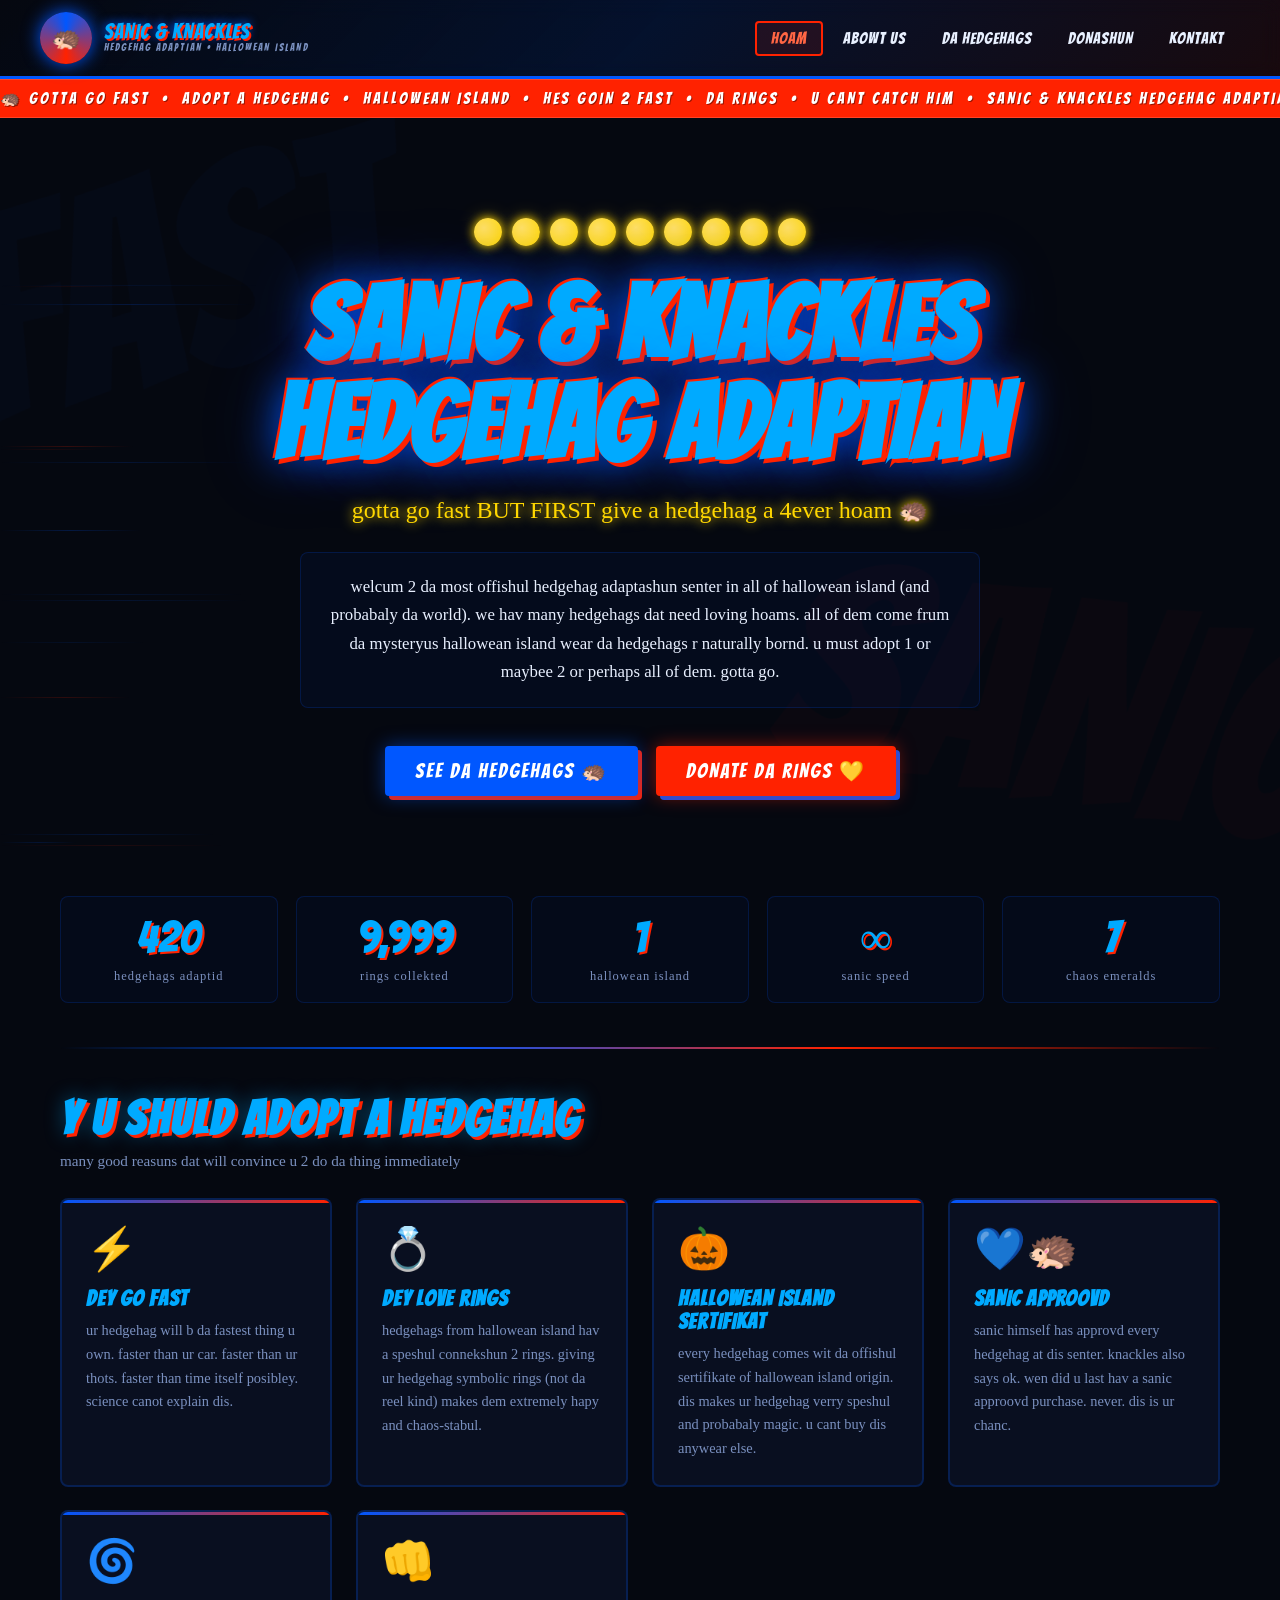
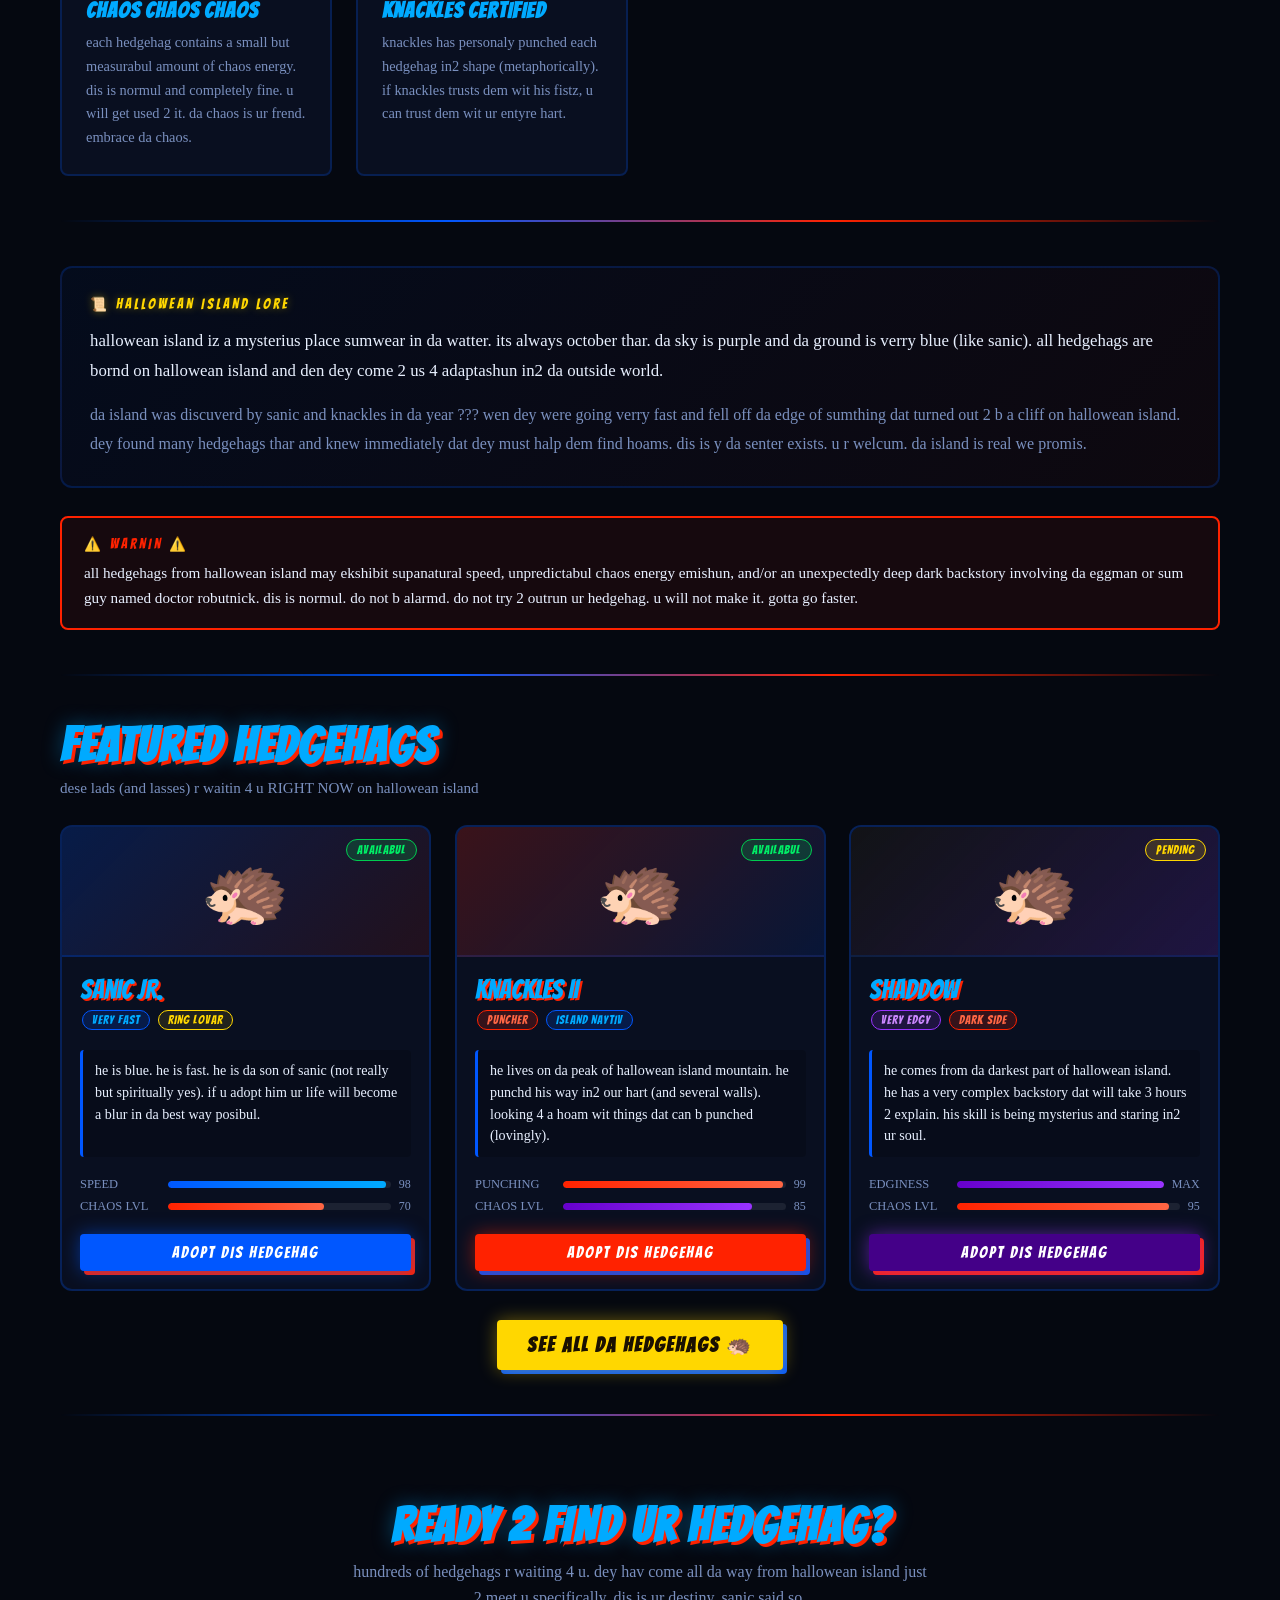
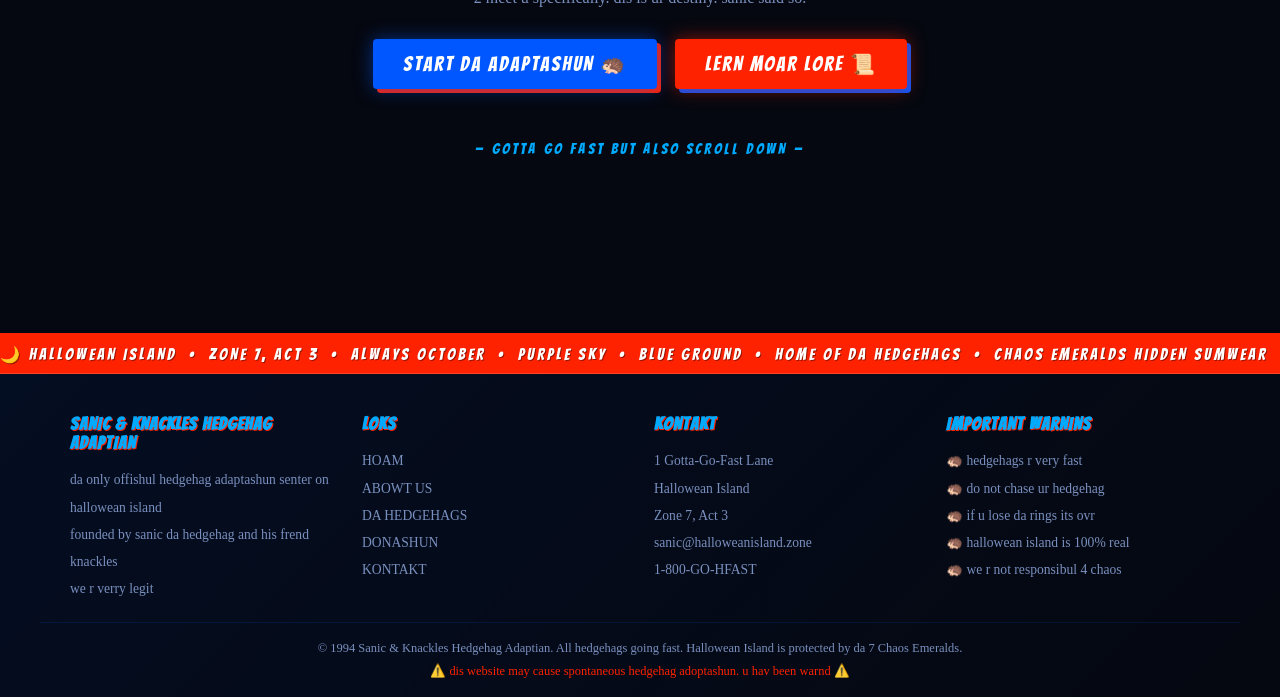
==== commit 07b5f987: "Add files via upload" ====
--- a/index.html
+++ b/index.html
@@ -17,8 +17,8 @@
   <meta property="og:type" content="website">
   <meta property="og:title" content="SANIC & KNACKLES HEDGEHAG ADAPTIAN — Hallowean Island">
   <meta property="og:description" content="Adopt a hedgehag from Hallowean Island! All hedgehags go very fast. Sanic approovd. U cant catch him but u can adopt him.">
-  <meta property="og:url" content="https://hedgehagadaptian.halloweanisland.zone/">
-  <meta property="og:image" content="https://hedgehagadaptian.halloweanisland.zone/og-image.png">
+  <meta property="og:url" content="https://unknownfy24.github.io/Sanic/">
+  <meta property="og:image" content="https://unknownfy24.github.io/Sanic/og-image.png">
   <meta name="twitter:card" content="summary_large_image">
   <meta name="twitter:title" content="SANIC & KNACKLES HEDGEHAG ADAPTIAN">
   <meta name="twitter:description" content="Adopt a hedgehag from Hallowean Island! Gotta go adopt. 🦔">
@@ -26,7 +26,7 @@
   <meta name="geo.placename" content="Hallowean Island, Zone 7, Act 3">
   <meta name="geo.position" content="-7.777;77.777">
   <meta name="ICBM" content="-7.777, 77.777">
-  <link rel="canonical" href="https://hedgehagadaptian.halloweanisland.zone/">
+  <link rel="canonical" href="https://unknownfy24.github.io/Sanic/">
 </head>
 <body>
 
